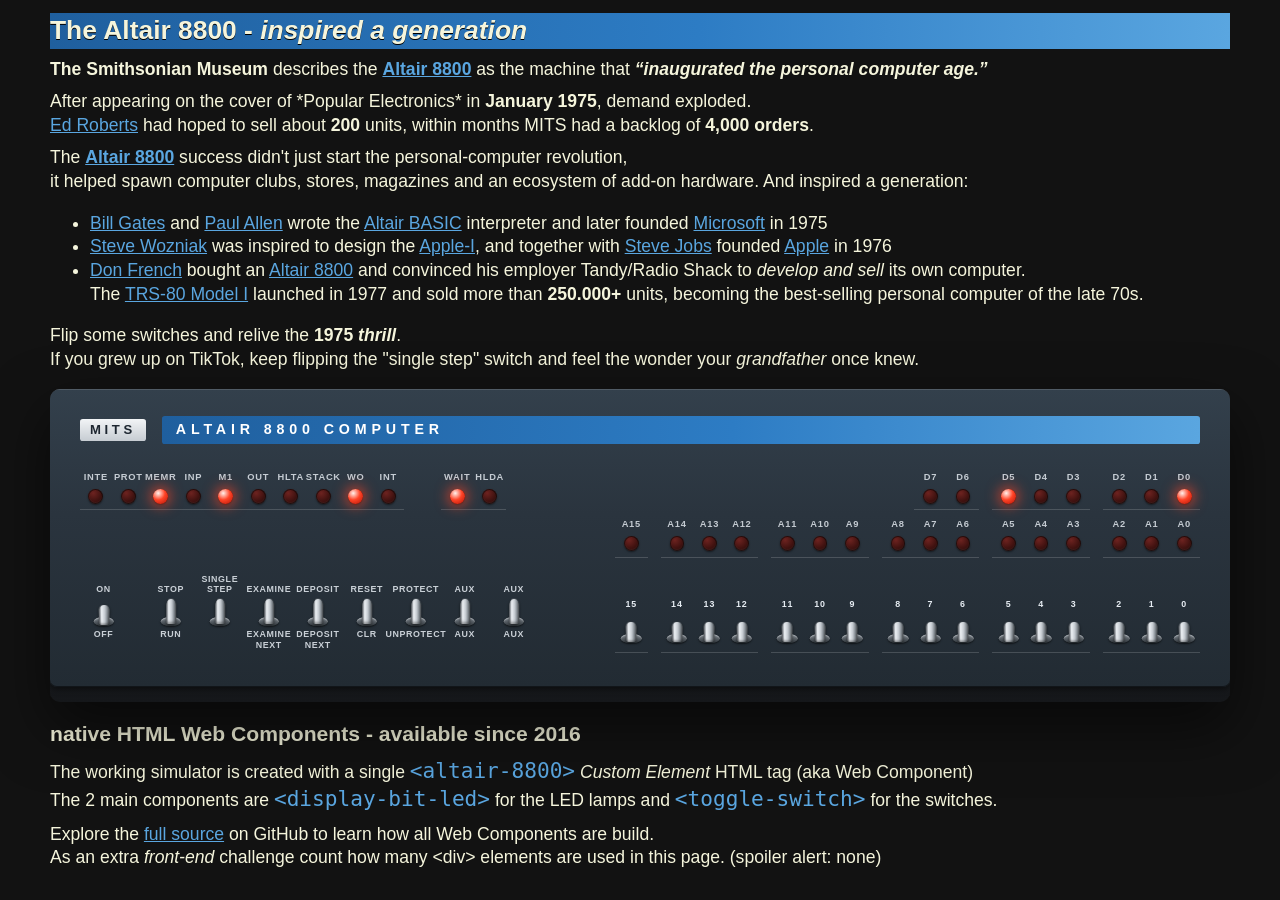
==== index.html @ 8f9c01d0 "v0" ====
<!doctype html>
<html lang="en">

<head>
  <meta charset="utf-8">
  <meta name="viewport" content="width=device-width, initial-scale=1">
  <meta property="og:image" content="https://the-altair-8800.github.io/altair-8800-panel.png">

  <link rel="icon" type="image/svg+xml"
    href="data:image/svg+xml,%3Csvg xmlns='http://www.w3.org/2000/svg' viewBox='0 0 64 64'%3E%3Crect width='64' height='64' rx='14' fill='%230d5fd1'/%3E%3Cpath d='M20 48L30 16h4l10 32h-6l-2.2-8h-7.6L26 48h-6zm8.6-12h6.8l-3.4-12-3.4 12z' fill='white'/%3E%3C/svg%3E">

  <title>Altair 8800 front panel simulator</title>

  <meta name="description"
    content="A working MITS Altair 8800 front panel in the browser: a real Intel 8080 core behind lamps and paddle switches built from web components.">

  <link rel="stylesheet" href="index-styles.css">

  <!-- load all Custom Elements -->
  <script type="module" src="define-elements.js"></script>

  <script>
    // defining Custom Elements/Web Components to make using HTML easier/shorter
    customElements.define("altair-link", class extends HTMLElement {
      connectedCallback() {
        let uri = `https://en.wikipedia.org/wiki/Altair_8800`;
        let title = `Altair 8800`;
        if (this.hasAttribute("b")) title = `<b>${title}</b>`;
        this.innerHTML = `<a href="${uri}">${title}</a>`;
      }
    });
    </script>
    <script>
      customElements.define("wiki-a", class extends HTMLElement {
      connectedCallback() {
        setTimeout(() => { // wait till innerHTML is parsed by the browser
          let page = this.getAttribute("page");
          let uri = `https://en.wikipedia.org/wiki/${page}`;
          this.innerHTML = `<a href="${uri}">${this.innerHTML}</a>`;
        })
      }
      });
  </script>
</head>

<body>
  <article>
    <header>
      <h1>The Altair 8800 - <i>inspired a generation</i></h1>
      <p>
        <b>The Smithsonian Museum</b> describes the <altair-link b></altair-link> as the machine that <b><i>“inaugurated
            the
            personal
            computer age.”</i></b>
      </p>
      <p>
        After
        appearing
        on the
        cover of *Popular Electronics* in <b>January 1975</b>, demand exploded.
        <br><wiki-a page="Ed_Roberts_(computer_engineer)">Ed Roberts</wiki-a> had hoped to sell
        about
        <b>200</b> units, within months MITS had a backlog of <b>4,000 orders</b>.
      </p>
      <p>
        The <altair-link b></altair-link> success didn't just start the personal-computer revolution,<br>it helped spawn
        computer clubs,
        stores, magazines and an ecosystem of add-on hardware. And inspired a generation:
      <ul>
        <li><wiki-a page="Bill_Gates">Bill Gates</wiki-a> and <wiki-a page="Paul_Allen">Paul Allen</wiki-a>
          wrote the <wiki-a page="Altair_BASIC">Altair BASIC</wiki-a> interpreter and later
          founded
          <wiki-a page="Microsoft">Microsoft</wiki-a> in 1975
        </li>
        <li><wiki-a page="Steve_Wozniak">Steve Wozniak</wiki-a> was inspired to design the <wiki-a
            page="Apple_I">Apple-I</wiki-a>, and together with <wiki-a page="Steve_Jobs">Steve Jobs</wiki-a>
          founded <wiki-a page="Apple_Inc.">Apple</wiki-a> in 1976
        </li>
        <li><wiki-a page="TRS-80#History">Don French</wiki-a> bought an <altair-link></altair-link>
          and convinced
          his employer
          Tandy/Radio Shack to <i>develop and sell</i> its own computer.
          <br>The <wiki-a page="TRS-80">TRS-80 Model I</wiki-a> launched in 1977 and sold more than
          <b>250.000+</b> units, becoming the best-selling personal computer of the late 70s.
        </li>
      </ul>
      </p>
      <p>
        Flip some switches and relive the <b>1975 <i>thrill</i></b>.
        <br>If you grew up on TikTok, keep flipping the "single step" switch and feel the wonder your
        <i>grandfather</i> once knew.
      </p>
    </header>

    <main>

      <!-- 
        here is the single HTML Custom Element/Web Component <altair-8800>
          defined by the CustomElements API in the define-elements.js file
        -->
      <altair-8800></altair-8800>

      <h2>native HTML Web Components - available since 2016</h2>
      <p>
        The working simulator is created with a single <code>&lt;altair-8800></code> <i>Custom Element</i> HTML tag (aka
        Web Component)
        <br>
        The 2 main components are <code>&lt;display-bit-led&gt;</code> for the LED lamps and
        <code>&lt;toggle-switch&gt;</code> for the switches.
      </p>
      <p>
        Explore the <a href="">full source</a> on GitHub to learn how all Web Components are build.
        <br>
        As an extra <i>front-end</i> challenge count how many &lt;div> elements are used in this page. (spoiler alert: none)
      </p>

    </main>
  </article>
</body>

</html>
---- index-styles.css ----
:root {
  color-scheme: dark;
  --ink: beige;
  --font: Arial, sans-serif;
  --mono: ui-monospace, "SF Mono", "Cascadia Mono", Menlo, Consolas, monospace;

  --blue1: rgb(31, 95, 158);
  --blue2: rgb(45, 124, 196);
  --blue3: rgb(90, 166, 224);
  --bluebar: linear-gradient(
    90deg,
    rgb(31, 95, 158) 0%,
    rgb(45, 124, 196) 55%,
    rgb(90, 166, 224) 100%
  );
}

body {
  color: var(--ink);
  font-family: var(--font);
  line-height: 1.35;
  font-size: 110%;
  max-width: 1180px;
  margin: 0 auto;
}

h1 {
  margin-block: 0;
  margin-top: 0.5em;
  background: var(--bluebar);
  color: beige;
  text-shadow: 0 1px 0 black;
}

h2 {
  margin-block: 0;
  font-size: 120%;
}

p {
  margin-block: 0.5em;
}

a {
  color: var(--blue3);
}

code {
  font-family: var(--mono);
  font-size: 120%;
  color: var(--blue3);
}
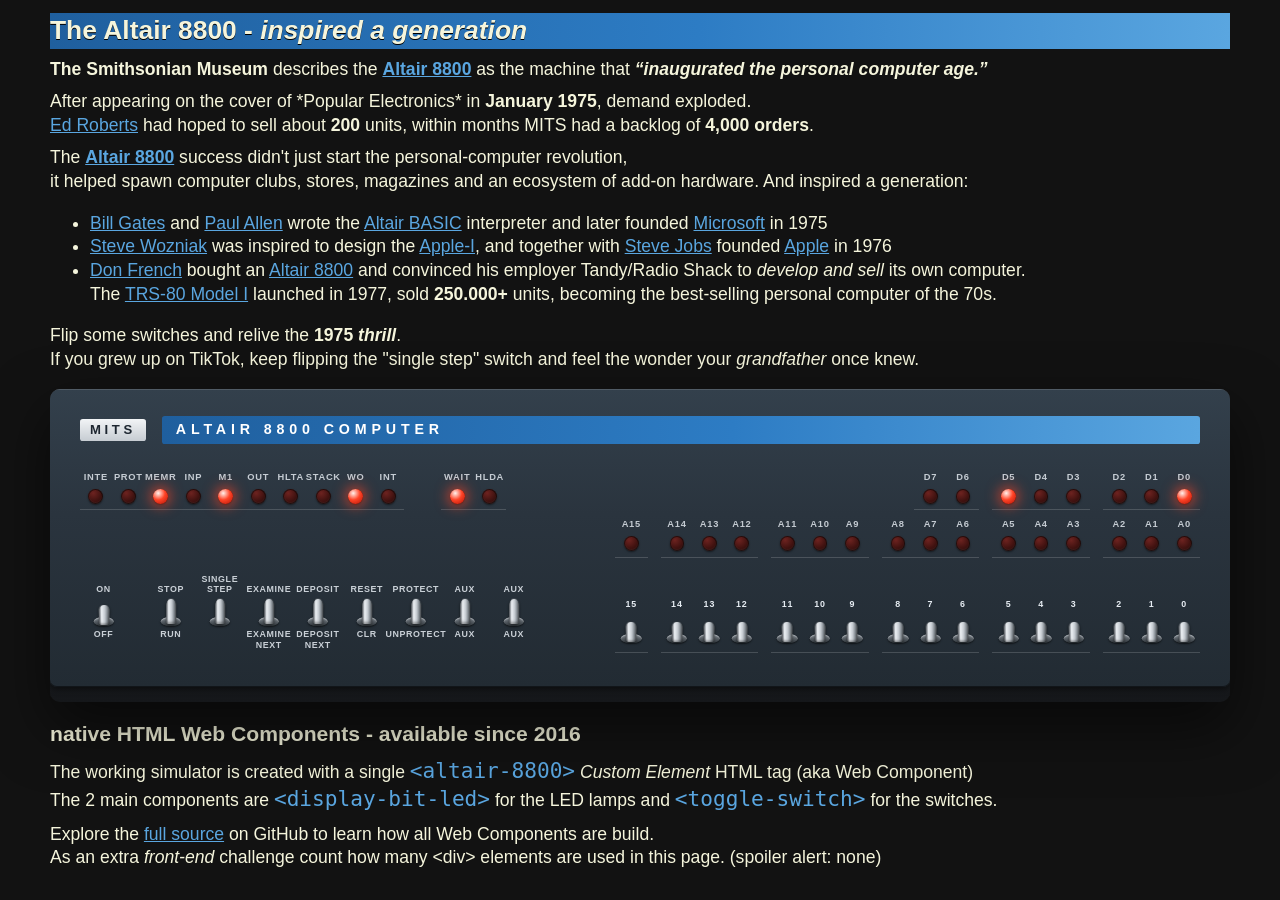
==== commit 993b8b08: "v0" ====
--- a/index.html
+++ b/index.html
@@ -80,8 +80,8 @@
           and convinced
           his employer
           Tandy/Radio Shack to <i>develop and sell</i> its own computer.
-          <br>The <wiki-a page="TRS-80">TRS-80 Model I</wiki-a> launched in 1977 and sold more than
-          <b>250.000+</b> units, becoming the best-selling personal computer of the late 70s.
+          <br>The <wiki-a page="TRS-80">TRS-80 Model I</wiki-a> launched in 1977, sold
+          <b>250.000+</b> units, becoming the best-selling personal computer of the 70s.
         </li>
       </ul>
       </p>
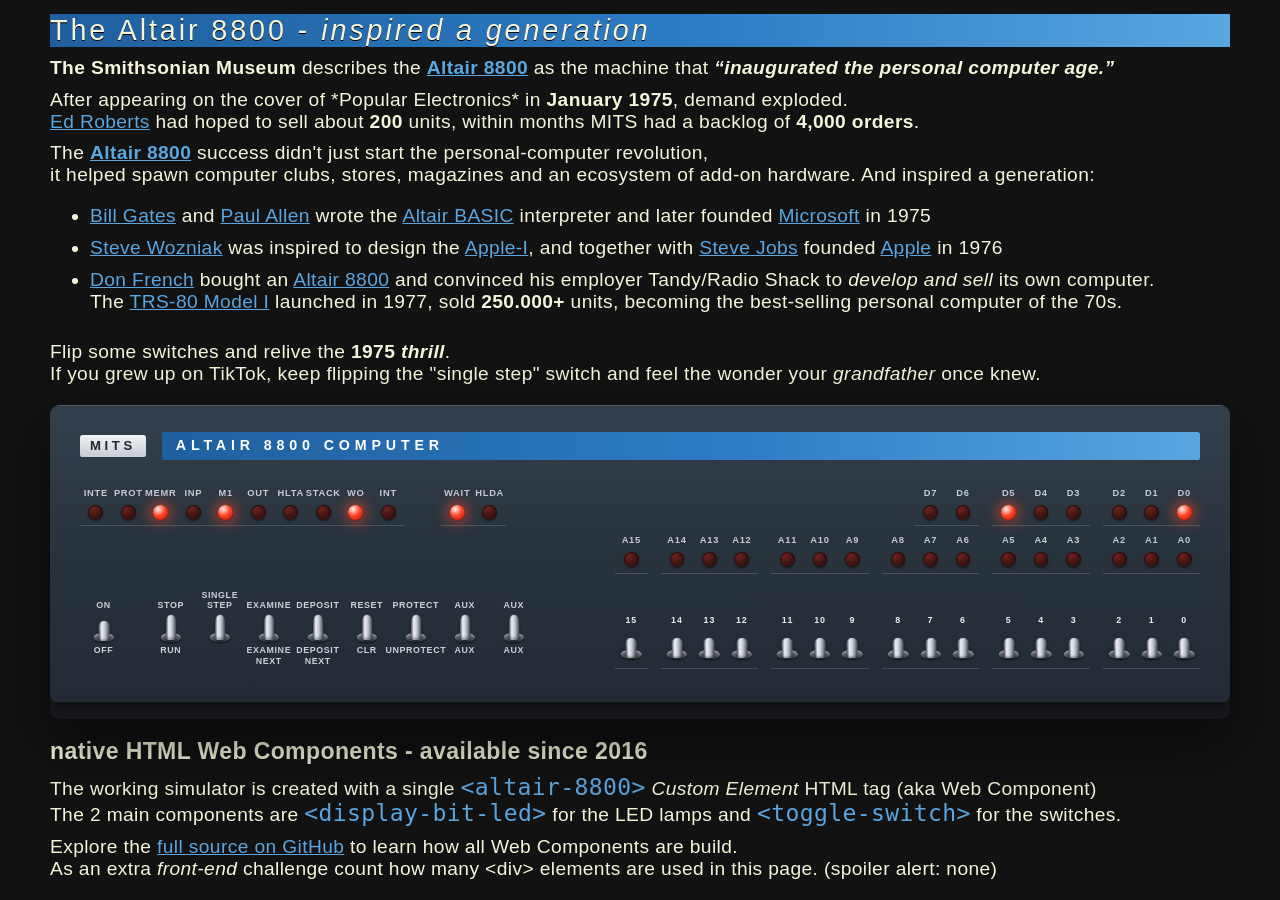
==== commit 01af9131: "v0" ====
--- a/index.html
+++ b/index.html
@@ -109,7 +109,8 @@
         <code>&lt;toggle-switch&gt;</code> for the switches.
       </p>
       <p>
-        Explore the <a href="">full source</a> on GitHub to learn how all Web Components are build.
+        Explore the <a href="https://github.com/the-Altair-8800/the-Altair-8800.github.io">full source on GitHub</a> to learn
+        how all Web Components are build.
         <br>
         As an extra <i>front-end</i> challenge count how many &lt;div> elements are used in this page. (spoiler alert: none)
       </p>
--- a/index-styles.css
+++ b/index-styles.css
@@ -3,6 +3,7 @@
   --ink: beige;
   --font: Arial, sans-serif;
   --mono: ui-monospace, "SF Mono", "Cascadia Mono", Menlo, Consolas, monospace;
+  --panel-font: "Helvetica Neue", Helvetica, Arial, sans-serif;
 
   --blue1: rgb(31, 95, 158);
   --blue2: rgb(45, 124, 196);
@@ -17,9 +18,10 @@
 
 body {
   color: var(--ink);
-  font-family: var(--font);
+  font-family: var(--panel-font);
   line-height: 1.35;
-  font-size: 110%;
+  font: 1.2em var(--panel-font);
+  letter-spacing: 0.02em;
   max-width: 1180px;
   margin: 0 auto;
 }
@@ -30,6 +32,8 @@
   background: var(--bluebar);
   color: beige;
   text-shadow: 0 1px 0 black;
+  font: 1.5em var(--panel-font);
+  letter-spacing: 0.1em;
 }
 
 h2 {
@@ -45,6 +49,9 @@
   color: var(--blue3);
 }
 
+li {
+  padding-bottom: .5em;
+}
 code {
   font-family: var(--mono);
   font-size: 120%;
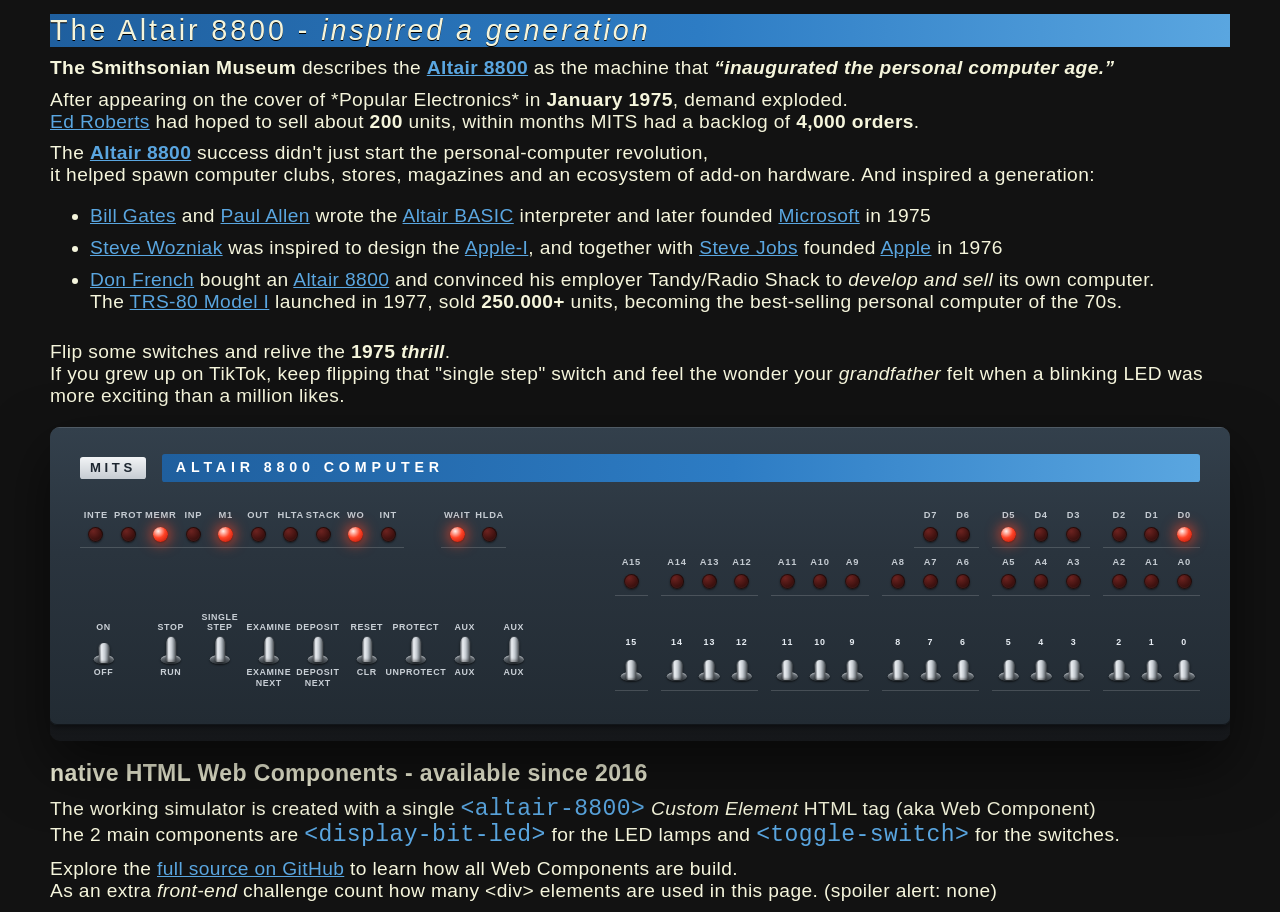
==== commit d6701ecb: "v0" ====
--- a/index.html
+++ b/index.html
@@ -87,8 +87,8 @@
       </p>
       <p>
         Flip some switches and relive the <b>1975 <i>thrill</i></b>.
-        <br>If you grew up on TikTok, keep flipping the "single step" switch and feel the wonder your
-        <i>grandfather</i> once knew.
+        <br>If you grew up on TikTok, keep flipping that "single step" switch and feel the wonder your <i>grandfather</i> felt
+        when a blinking LED was more exciting than a million likes.
       </p>
     </header>
 
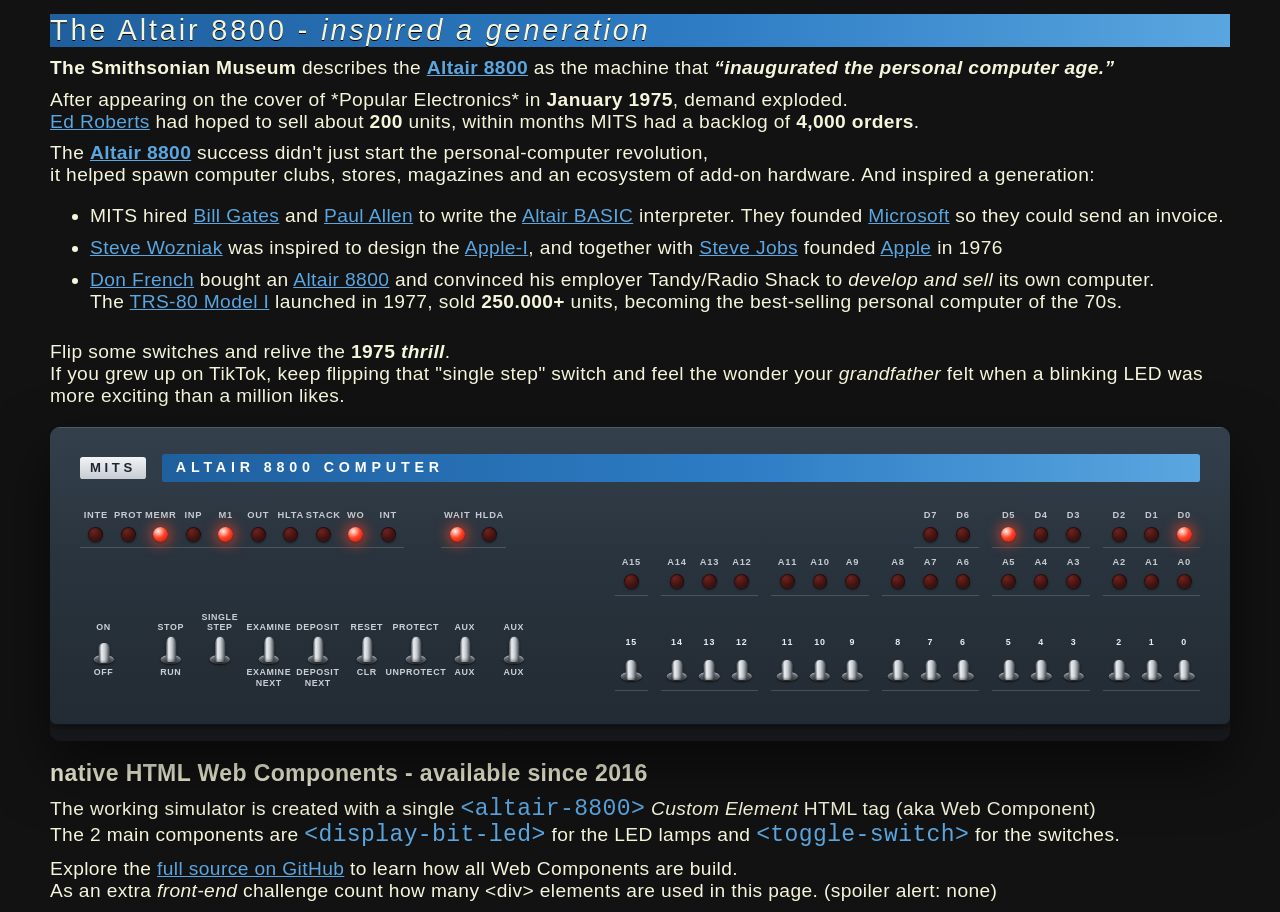
==== commit 9de56947: "v0" ====
--- a/index.html
+++ b/index.html
@@ -67,10 +67,10 @@
         computer clubs,
         stores, magazines and an ecosystem of add-on hardware. And inspired a generation:
       <ul>
-        <li><wiki-a page="Bill_Gates">Bill Gates</wiki-a> and <wiki-a page="Paul_Allen">Paul Allen</wiki-a>
-          wrote the <wiki-a page="Altair_BASIC">Altair BASIC</wiki-a> interpreter and later
+        <li>MITS hired <wiki-a page="Bill_Gates">Bill Gates</wiki-a> and <wiki-a page="Paul_Allen">Paul Allen</wiki-a>
+          to write the <wiki-a page="Altair_BASIC">Altair BASIC</wiki-a> interpreter. They
           founded
-          <wiki-a page="Microsoft">Microsoft</wiki-a> in 1975
+          <wiki-a page="Microsoft">Microsoft</wiki-a> so they could send an invoice.
         </li>
         <li><wiki-a page="Steve_Wozniak">Steve Wozniak</wiki-a> was inspired to design the <wiki-a
             page="Apple_I">Apple-I</wiki-a>, and together with <wiki-a page="Steve_Jobs">Steve Jobs</wiki-a>
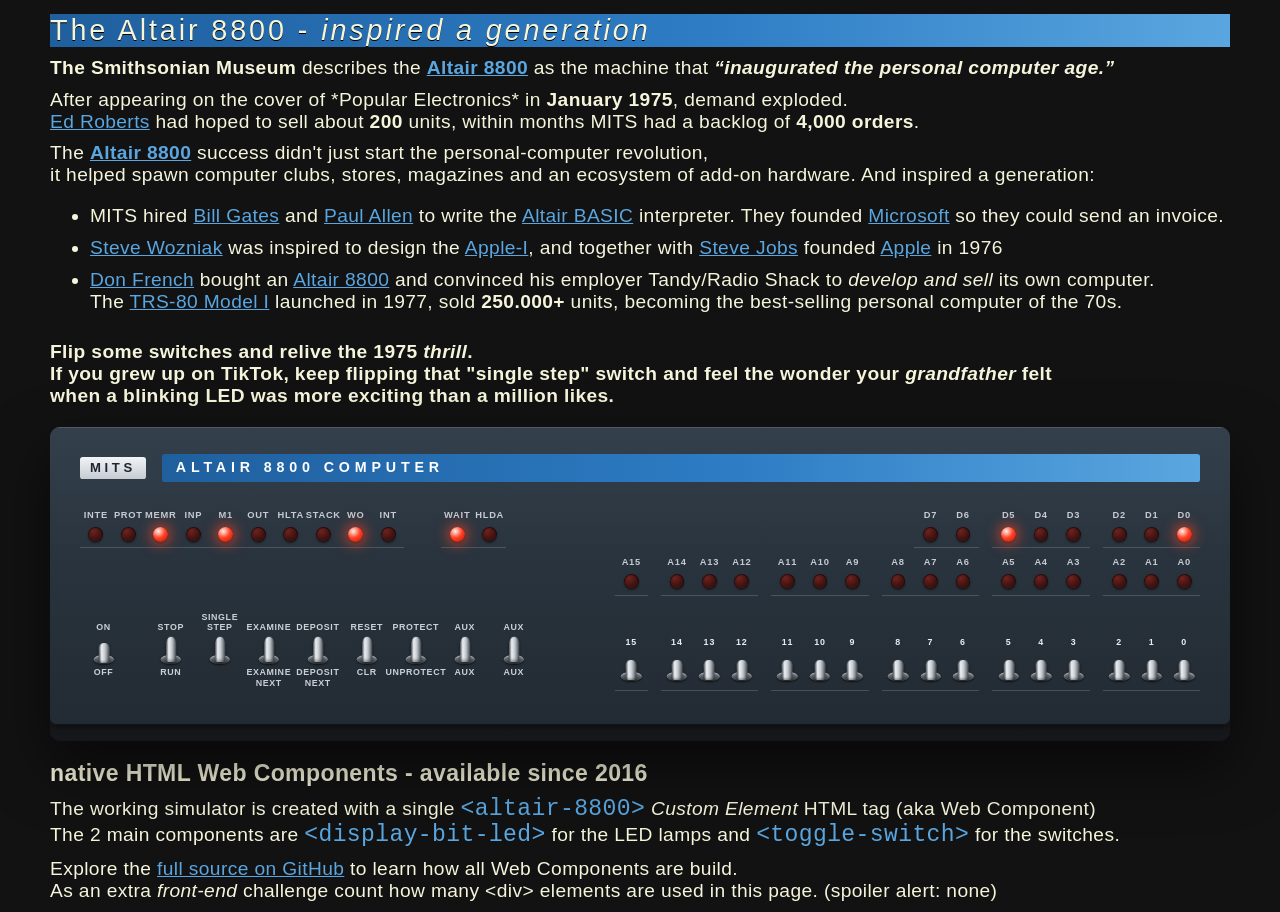
==== commit 5f79beb5: "v0" ====
--- a/index.html
+++ b/index.html
@@ -4,15 +4,30 @@
 <head>
   <meta charset="utf-8">
   <meta name="viewport" content="width=device-width, initial-scale=1">
-  <meta property="og:image" content="https://the-altair-8800.github.io/altair-8800-panel.png">
+
+  <!-- Open Graph -->
+  <meta property="og:type" content="website">
+  <meta property="og:title" content="The Altair 8800">
+  <meta property="og:description" content="Experience the computer that helped ignite the personal computer revolution.">
+  <meta property="og:url" content="https://the-altair-8800.github.io/">
+
+  <meta property="og:image" content="https://the-altair-8800.github.io/altair-8800-panel-1180x600.png">
+  <meta property="og:image:type" content="image/png">
+  <meta property="og:image:width" content="1180">
+  <meta property="og:image:height" content="600">
+  <meta property="og:image:alt" content="Altair 8800 simulator">
+
+  <!-- Site -->
+  <meta property="og:site_name" content="The Altair 8800">
+  <meta property="og:locale" content="en_US">
 
   <link rel="icon" type="image/svg+xml"
     href="data:image/svg+xml,%3Csvg xmlns='http://www.w3.org/2000/svg' viewBox='0 0 64 64'%3E%3Crect width='64' height='64' rx='14' fill='%230d5fd1'/%3E%3Cpath d='M20 48L30 16h4l10 32h-6l-2.2-8h-7.6L26 48h-6zm8.6-12h6.8l-3.4-12-3.4 12z' fill='white'/%3E%3C/svg%3E">
 
-  <title>Altair 8800 front panel simulator</title>
+  <title>Altair 8800 front panel simulator with Web Components</title>
 
   <meta name="description"
-    content="A working MITS Altair 8800 front panel in the browser: a real Intel 8080 core behind lamps and paddle switches built from web components.">
+    content="Experience the MITS-Altair 8800 computer that helped ignite the personal computer revolution. Built with Web Components">
 
   <link rel="stylesheet" href="index-styles.css">
 
@@ -29,9 +44,9 @@
         this.innerHTML = `<a href="${uri}">${title}</a>`;
       }
     });
-    </script>
-    <script>
-      customElements.define("wiki-a", class extends HTMLElement {
+</script>
+  <script>
+    customElements.define("wiki-a", class extends HTMLElement {
       connectedCallback() {
         setTimeout(() => { // wait till innerHTML is parsed by the browser
           let page = this.getAttribute("page");
@@ -39,7 +54,7 @@
           this.innerHTML = `<a href="${uri}">${this.innerHTML}</a>`;
         })
       }
-      });
+    });
   </script>
 </head>
 
@@ -85,11 +100,23 @@
         </li>
       </ul>
       </p>
-      <p>
-        Flip some switches and relive the <b>1975 <i>thrill</i></b>.
-        <br>If you grew up on TikTok, keep flipping that "single step" switch and feel the wonder your <i>grandfather</i> felt
-        when a blinking LED was more exciting than a million likes.
-      </p>
+      <call-out>
+        <style>
+          call-out {
+            display: block;
+            /* color: var(--blue3); */
+            font-weight: bold;
+            /* background: lightgrey; */
+            /* background: var(--bluebar); */
+          }
+        </style>
+        <p>
+          Flip some switches and relive the <b>1975 <i>thrill</i></b>.
+          <br>If you grew up on TikTok, keep flipping that "single step" switch and feel the wonder your
+          <i>grandfather</i> felt
+          <br>when a blinking LED was more exciting than a million likes.
+          </p>
+      </call-out>
     </header>
 
     <main>
@@ -109,10 +136,12 @@
         <code>&lt;toggle-switch&gt;</code> for the switches.
       </p>
       <p>
-        Explore the <a href="https://github.com/the-Altair-8800/the-Altair-8800.github.io">full source on GitHub</a> to learn
+        Explore the <a href="https://github.com/the-Altair-8800/the-Altair-8800.github.io">full source on GitHub</a> to
+        learn
         how all Web Components are build.
         <br>
-        As an extra <i>front-end</i> challenge count how many &lt;div> elements are used in this page. (spoiler alert: none)
+        As an extra <i>front-end</i> challenge count how many &lt;div> elements are used in this page. (spoiler alert:
+        none)
       </p>
 
     </main>
